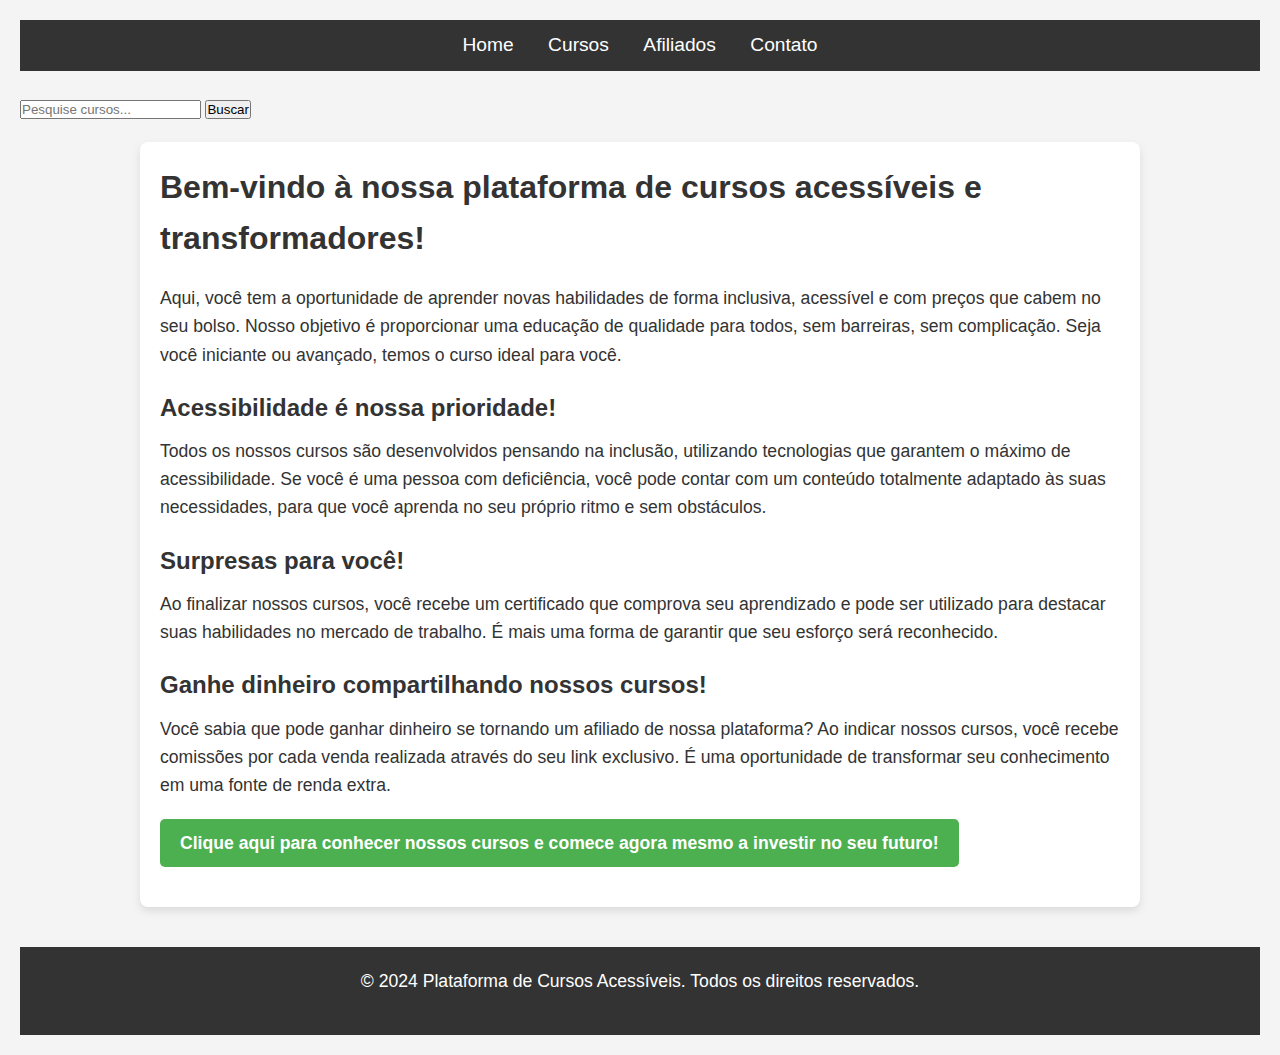
==== index.html @ 611aa99d "add pagina home, botão pesquisar" ====
<!DOCTYPE html>
<html lang="pt-BR">
<head>
  <meta charset="UTF-8">
  <meta name="viewport" content="width=device-width, initial-scale=1.0">
  <title>Plataforma de Cursos Acessíveis</title>
  <link rel="stylesheet" href="assets/css/style.css">
</head>
<body>
  <!-- Menu Persistente -->
  <header>
    <nav>
      <ul>
        <li><a href="index.html">Home</a></li>
        <li><a href="cursos.html">Cursos</a></li>
        <li><a href="afiliados.html">Afiliados</a></li>
        <li><a href="contato.html">Contato</a></li>
      </ul>
    </nav>
  </header>
<br


<section class="pesquisa">
    <input type="text" id="pesquisar" placeholder="Pesquise cursos..." onkeyup="pesquisarCursos()">
    <button onclick="pesquisarCursos()">Buscar</button>
</section>
  <!-- Conteúdo Principal -->
  <main>
    <h1>Bem-vindo à nossa plataforma de cursos acessíveis e transformadores!</h1>
    <p>Aqui, você tem a oportunidade de aprender novas habilidades de forma inclusiva, acessível e com preços que cabem no seu bolso. Nosso objetivo é proporcionar uma educação de qualidade para todos, sem barreiras, sem complicação. Seja você iniciante ou avançado, temos o curso ideal para você.</p>
    <h2>Acessibilidade é nossa prioridade!</h2>
    <p>Todos os nossos cursos são desenvolvidos pensando na inclusão, utilizando tecnologias que garantem o máximo de acessibilidade. Se você é uma pessoa com deficiência, você pode contar com um conteúdo totalmente adaptado às suas necessidades, para que você aprenda no seu próprio ritmo e sem obstáculos.</p>
    <h2>Surpresas para você!</h2>
    <p>Ao finalizar nossos cursos, você recebe um certificado que comprova seu aprendizado e pode ser utilizado para destacar suas habilidades no mercado de trabalho. É mais uma forma de garantir que seu esforço será reconhecido.</p>
    
    <h2>Ganhe dinheiro compartilhando nossos cursos!</h2>
    <p>Você sabia que pode ganhar dinheiro se tornando um afiliado de nossa plataforma? Ao indicar nossos cursos, você recebe comissões por cada venda realizada através do seu link exclusivo. É uma oportunidade de transformar seu conhecimento em uma fonte de renda extra.</p>

    <p><a href="cursos.html" class="btn">Clique aqui para conhecer nossos cursos e comece agora mesmo a investir no seu futuro!</a></p>
  </main>

  <!-- Rodapé -->
  <footer>
    <p>&copy; 2024 Plataforma de Cursos Acessíveis. Todos os direitos reservados.</p>
  </footer>

  <script src="assets/js/main.js"></script>
</body>
</html>
---- assets/css/style.css ----
/* Resetando margens e preenchimentos */
* {
    margin: 0;
    padding: 0;
    box-sizing: border-box;
  }
  
  body {
    font-family: Arial, sans-serif;
    background-color: #f4f4f4;
    color: #333;
    line-height: 1.6;
    padding: 20px;
  }
  
  /* Cabeçalho */
  header {
    background-color: #333;
    color: white;
    padding: 10px 0;
  }
  
  header nav ul {
    list-style: none;
    text-align: center;
  }
  
  header nav ul li {
    display: inline;
    margin: 0 15px;
  }
  
  header nav ul li a {
    color: white;
    text-decoration: none;
    font-size: 1.2em;
  }
  
  header nav ul li a:hover {
    text-decoration: underline;
  }

  .pesquisa {
    text-align: center;
    margin-top: 20px;
    margin-bottom: 40px; /* Espaçamento abaixo da pesquisa */
}

.pesquisa input {
    padding: 10px;
    font-size: 1em;
    width: 60%;
    max-width: 400px;
    border-radius: 4px;
    border: 1px solid #ccc;
}

.pesquisa button {
    padding: 10px 15px;
    font-size: 1em;
    margin-left: 10px;
    background-color: #4CAF50;
    color: white;
    border: none;
    border-radius: 4px;
    cursor: pointer;
}
.pesquisa {
  text-align: center;
  margin-top: 20px;
  margin-bottom: 40px; /* Espaçamento abaixo da pesquisa */
}

.pesquisa input {
  padding: 10px;
  font-size: 1em;
  width: 60%;
  max-width: 400px;
  border-radius: 4px;
  border: 1px solid #ccc;
}

.pesquisa button {
  padding: 10px 15px;
  font-size: 1em;
  margin-left: 10px;
  background-color: #4CAF50;
  color: white;
  border: none;
  border-radius: 4px;
  cursor: pointer;
}

.pesquisa button:hover {
  background-color: #45a049;
}


  /* Conteúdo principal */
  main {
    max-width: 1000px;
    margin: 20px auto;
    background-color: white;
    padding: 20px;
    border-radius: 8px;
    box-shadow: 0 4px 8px rgba(0, 0, 0, 0.1);
  }
  
  h1, h2 {
    color: #333;
  }
  
  h1 {
    font-size: 2em;
    margin-bottom: 20px;
  }
  
  h2 {
    font-size: 1.5em;
    margin-top: 20px;
    margin-bottom: 10px;
  }
  
  p {
    font-size: 1.1em;
    margin-bottom: 20px;
  }
  
  .btn {
    display: inline-block;
    background-color: #4CAF50;
    color: white;
    padding: 10px 20px;
    text-decoration: none;
    border-radius: 5px;
    font-weight: bold;
    transition: background-color 0.3s;
  }
  
  .btn:hover {
    background-color: #45a049;
  }
  
  /* Rodapé */
  footer {
    text-align: center;
    padding: 20px;
    background-color: #333;
    color: white;
    margin-top: 40px;
  }
  
  /* Ajustes para telas pequenas */
  @media (max-width: 768px) {
    header nav ul {
      padding: 0;
    }
  
    header nav ul li {
      display: block;
      margin: 10px 0;
    }
  }
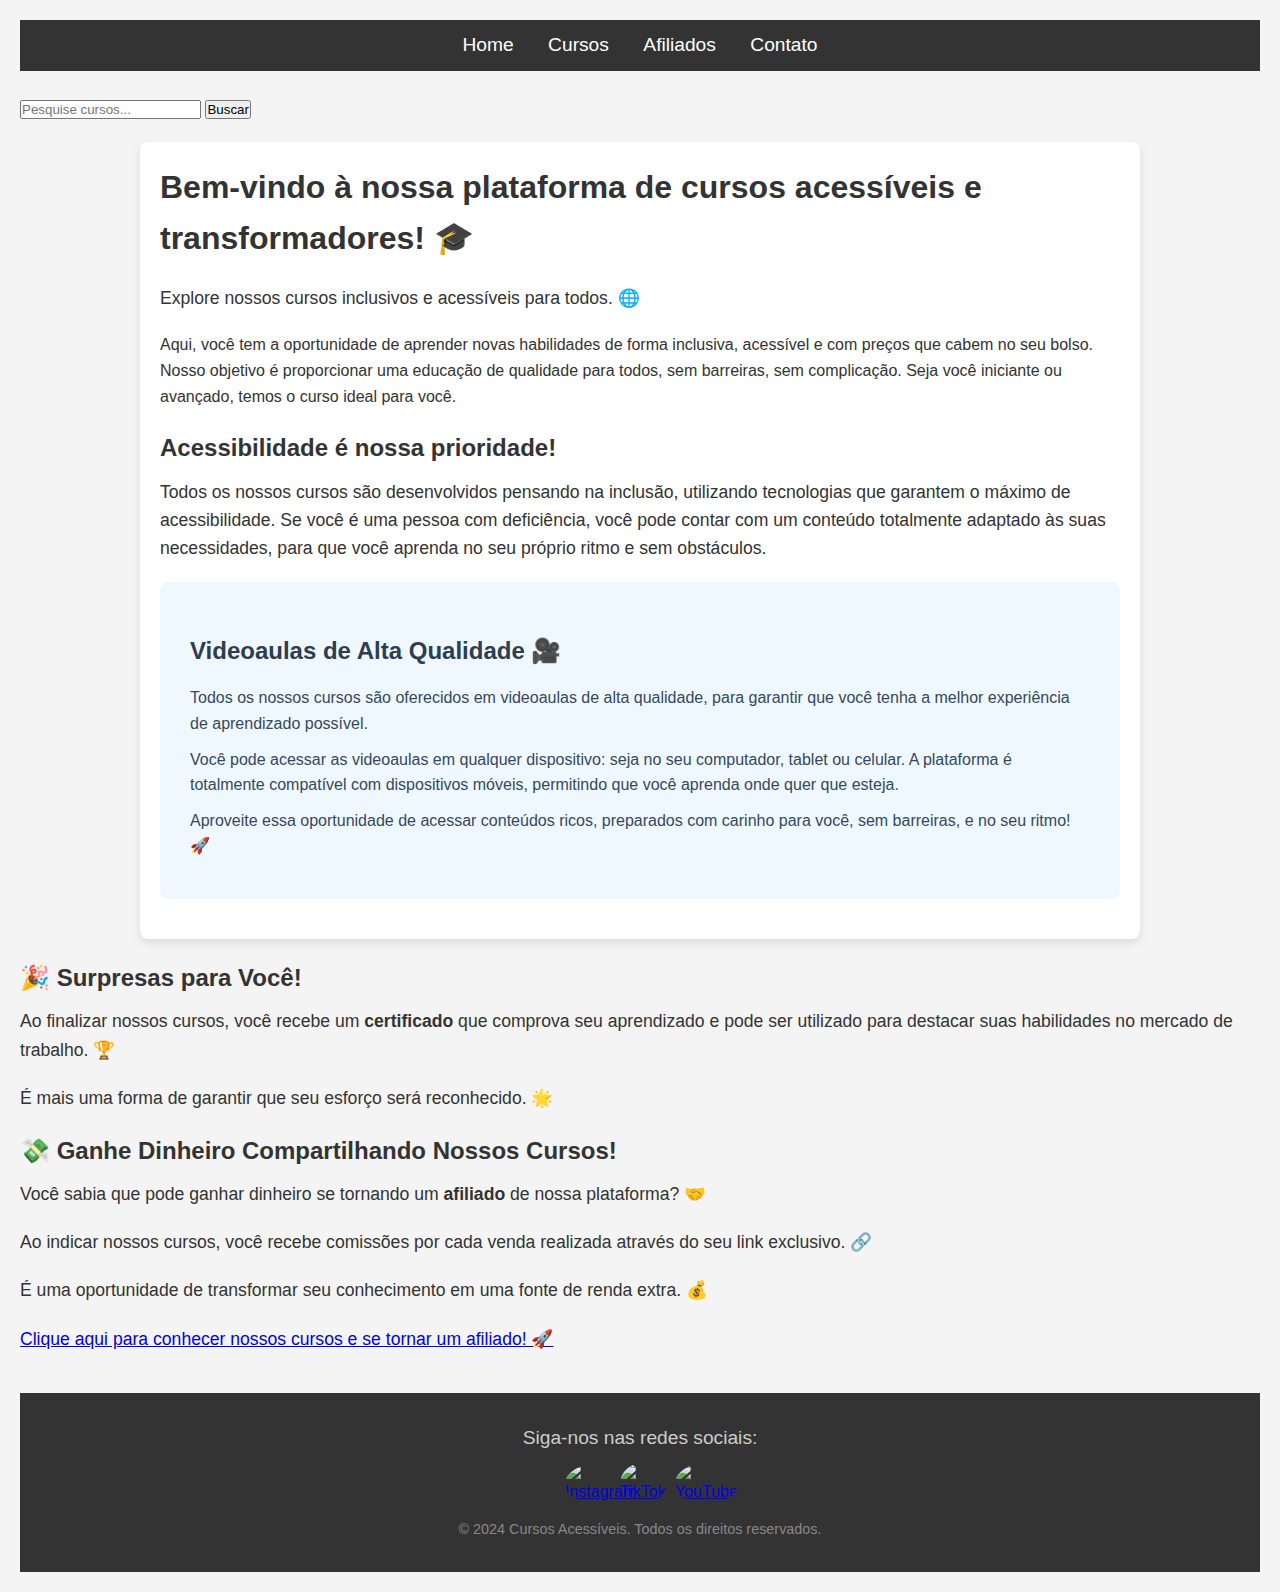
==== commit 12fd3376: "add emoges, links para redes sociais no rodapé" ====
--- a/index.html
+++ b/index.html
@@ -27,24 +27,53 @@
 </section>
   <!-- Conteúdo Principal -->
   <main>
-    <h1>Bem-vindo à nossa plataforma de cursos acessíveis e transformadores!</h1>
+    <h1>Bem-vindo à nossa plataforma de cursos acessíveis e transformadores! 🎓</h1>
+    <p>Explore nossos cursos inclusivos e acessíveis para todos. 🌐</p> <!
     <p>Aqui, você tem a oportunidade de aprender novas habilidades de forma inclusiva, acessível e com preços que cabem no seu bolso. Nosso objetivo é proporcionar uma educação de qualidade para todos, sem barreiras, sem complicação. Seja você iniciante ou avançado, temos o curso ideal para você.</p>
     <h2>Acessibilidade é nossa prioridade!</h2>
     <p>Todos os nossos cursos são desenvolvidos pensando na inclusão, utilizando tecnologias que garantem o máximo de acessibilidade. Se você é uma pessoa com deficiência, você pode contar com um conteúdo totalmente adaptado às suas necessidades, para que você aprenda no seu próprio ritmo e sem obstáculos.</p>
-    <h2>Surpresas para você!</h2>
-    <p>Ao finalizar nossos cursos, você recebe um certificado que comprova seu aprendizado e pode ser utilizado para destacar suas habilidades no mercado de trabalho. É mais uma forma de garantir que seu esforço será reconhecido.</p>
-    
-    <h2>Ganhe dinheiro compartilhando nossos cursos!</h2>
-    <p>Você sabia que pode ganhar dinheiro se tornando um afiliado de nossa plataforma? Ao indicar nossos cursos, você recebe comissões por cada venda realizada através do seu link exclusivo. É uma oportunidade de transformar seu conhecimento em uma fonte de renda extra.</p>
+    <section class="videoaulas">
+        <h2>Videoaulas de Alta Qualidade 🎥 </h2>
+        <p>Todos os nossos cursos são oferecidos em videoaulas de alta qualidade, para garantir que você tenha a melhor experiência de aprendizado possível.</p>
+        <p>Você pode acessar as videoaulas em qualquer dispositivo: seja no seu computador, tablet ou celular. A plataforma é totalmente compatível com dispositivos móveis, permitindo que você aprenda onde quer que esteja.</p>
+        <p>Aproveite essa oportunidade de acessar conteúdos ricos, preparados com carinho para você, sem barreiras, e no seu ritmo! 🚀 </p>
+    </section>
+</main>
+<section class="surpresas">
+    <h2>🎉 Surpresas para Você!</h2> <!-- Emoji de festa -->
+    <p>Ao finalizar nossos cursos, você recebe um <strong>certificado</strong> que comprova seu aprendizado e pode ser utilizado para destacar suas habilidades no mercado de trabalho. 🏆</p> <!-- Emoji de troféu -->
+    <p>É mais uma forma de garantir que seu esforço será reconhecido. 🌟</p> <!-- Emoji de estrela -->
+</section>
 
-    <p><a href="cursos.html" class="btn">Clique aqui para conhecer nossos cursos e comece agora mesmo a investir no seu futuro!</a></p>
-  </main>
+<!-- Seção de Afiliados e Ganhos -->
+<section class="afiliados">
+    <h2>💸 Ganhe Dinheiro Compartilhando Nossos Cursos!</h2> <!-- Emoji de dinheiro -->
+    <p>Você sabia que pode ganhar dinheiro se tornando um <strong>afiliado</strong> de nossa plataforma? 🤝</p> <!-- Emoji de aperto de mão -->
+    <p>Ao indicar nossos cursos, você recebe comissões por cada venda realizada através do seu link exclusivo. 🔗</p> <!-- Emoji de link -->
+    <p>É uma oportunidade de transformar seu conhecimento em uma fonte de renda extra. 💰</p> <!-- Emoji de dinheiro -->
+    <p><a href="pagina-de-afiliados.html" class="btn-afiliado">Clique aqui para conhecer nossos cursos e se tornar um afiliado! 🚀</a></p> <!-- Link para página de afiliados com emoji de foguete -->
+</section>
 
-  <!-- Rodapé -->
-  <footer>
-    <p>&copy; 2024 Plataforma de Cursos Acessíveis. Todos os direitos reservados.</p>
-  </footer>
+<footer class="site-footer">
+  <div class="footer-container">
+      <p>Siga-nos nas redes sociais:</p>
+      <div class="social-links">
+          <a href="https://instagram.com" target="_blank" aria-label="Instagram">
+              <img src="assets/icons/instagram-icon.png" alt="Instagram">
+          </a>
+          <a href="https://tiktok.com" target="_blank" aria-label="TikTok">
+              <img src="assets/icons/tiktok-icon.png" alt="TikTok">
+          </a>
+          <a href="https://youtube.com" target="_blank" aria-label="YouTube">
+              <img src="assets/icons/youtube-icon.png" alt="YouTube">
+          </a>
+      </div>
+      <p class="copyright">© 2024 Cursos Acessíveis. Todos os direitos reservados.</p>
+  </div>
+</footer>
 
-  <script src="assets/js/main.js"></script>
+
+<script src="assets/js/main.js"></script>
+
 </body>
 </html>
--- a/assets/css/style.css
+++ b/assets/css/style.css
@@ -149,7 +149,122 @@
     color: white;
     margin-top: 40px;
   }
-  
+
+  /* Estilo para a nova seção de Videoaulas */
+.videoaulas {
+  background-color: #f0f8ff;  /* Cor de fundo suave */
+  padding: 30px;
+  margin: 20px 0;
+  border-radius: 8px;
+}
+
+.videoaulas h2 {
+  color: #2c3e50;  /* Título em cor escura */
+  font-size: 24px;
+  margin-bottom: 15px;
+}
+
+.videoaulas p {
+  font-size: 16px;
+  color: #34495e;
+  line-height: 1.6;
+  margin-bottom: 10px;
+}
+
+/* Estilização geral do footer */
+.site-footer {
+  background-color: #333;
+  color: #fff;
+  padding: 20px 0;
+  text-align: center;
+  font-family: Arial, sans-serif;
+}
+
+.site-footer .footer-container {
+  max-width: 1200px;
+  margin: 0 auto;
+  padding: 0 15px;
+}
+
+.site-footer p {
+  margin-bottom: 10px;
+  font-size: 1.2rem;
+  color: #ccc;
+}
+
+.site-footer .social-links {
+  display: flex;
+  justify-content: center;
+  gap: 15px;
+}
+
+.site-footer .social-links a {
+  display: inline-block;
+  width: 40px;
+  height: 40px;
+}
+
+.site-footer .social-links img {
+  width: 100%;
+  height: auto;
+  border-radius: 50%;
+  transition: transform 0.3s ease, box-shadow 0.3s ease;
+}
+
+/* Estilização geral do footer */
+.site-footer {
+  background-color: #333;
+  color: #fff;
+  padding: 20px 0;
+  text-align: center;
+  font-family: Arial, sans-serif;
+}
+
+.site-footer .footer-container {
+  max-width: 1200px;
+  margin: 0 auto;
+  padding: 0 15px;
+}
+
+.site-footer p {
+  margin: 10px 0;
+  font-size: 1.2rem;
+  color: #ccc;
+}
+
+.site-footer .social-links {
+  display: flex;
+  justify-content: center;
+  gap: 15px;
+}
+
+.site-footer .social-links a {
+  display: inline-block;
+  width: 40px;
+  height: 40px;
+}
+
+.site-footer .social-links img {
+  width: 100%;
+  height: auto;
+  border-radius: 50%;
+  transition: transform 0.3s ease, box-shadow 0.3s ease;
+}
+
+.site-footer .social-links img:hover {
+  transform: scale(1.1);
+  box-shadow: 0 4px 8px rgba(0, 0, 0, 0.2);
+}
+
+/* Estilo para o copyright */
+.site-footer .copyright {
+  margin-top: 15px;
+  font-size: 0.9rem;
+  color: #888;
+}
+
+
+
   /* Ajustes para telas pequenas */
   @media (max-width: 768px) {
     header nav ul {
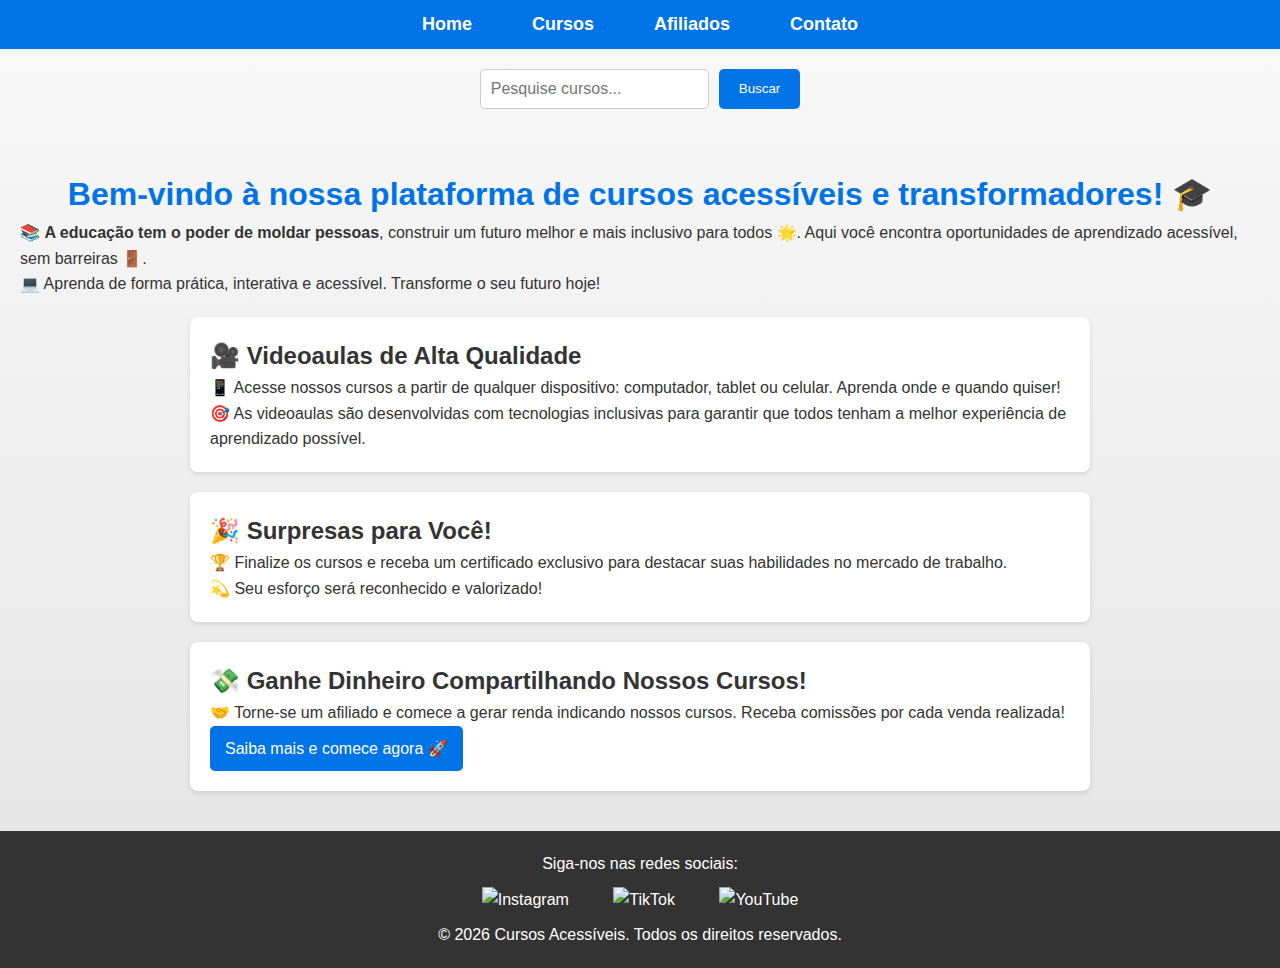
==== commit 49bc941d: "add pagina afiliados e estyles.css" ====
--- a/index.html
+++ b/index.html
@@ -8,72 +8,70 @@
 </head>
 <body>
   <!-- Menu Persistente -->
-  <header>
+  <header role="banner">
     <nav>
-      <ul>
-        <li><a href="index.html">Home</a></li>
-        <li><a href="cursos.html">Cursos</a></li>
-        <li><a href="afiliados.html">Afiliados</a></li>
-        <li><a href="contato.html">Contato</a></li>
+      <ul class="menu">
+        <li><a href="index.html" aria-label="Página inicial">Home</a></li>
+        <li><a href="cursos.html" aria-label="Cursos disponíveis">Cursos</a></li>
+        <li><a href="afiliados.html" aria-label="Programa de Afiliados">Afiliados</a></li>
+        <li><a href="contato.html" aria-label="Página de Contato">Contato</a></li>
       </ul>
     </nav>
   </header>
-<br
 
-
-<section class="pesquisa">
+  <!-- Barra de Pesquisa -->
+  <section class="pesquisa">
     <input type="text" id="pesquisar" placeholder="Pesquise cursos..." onkeyup="pesquisarCursos()">
     <button onclick="pesquisarCursos()">Buscar</button>
-</section>
+  </section>
+
   <!-- Conteúdo Principal -->
   <main>
     <h1>Bem-vindo à nossa plataforma de cursos acessíveis e transformadores! 🎓</h1>
-    <p>Explore nossos cursos inclusivos e acessíveis para todos. 🌐</p> <!
-    <p>Aqui, você tem a oportunidade de aprender novas habilidades de forma inclusiva, acessível e com preços que cabem no seu bolso. Nosso objetivo é proporcionar uma educação de qualidade para todos, sem barreiras, sem complicação. Seja você iniciante ou avançado, temos o curso ideal para você.</p>
-    <h2>Acessibilidade é nossa prioridade!</h2>
-    <p>Todos os nossos cursos são desenvolvidos pensando na inclusão, utilizando tecnologias que garantem o máximo de acessibilidade. Se você é uma pessoa com deficiência, você pode contar com um conteúdo totalmente adaptado às suas necessidades, para que você aprenda no seu próprio ritmo e sem obstáculos.</p>
+    <p>📚 <strong>A educação tem o poder de moldar pessoas</strong>, construir um futuro melhor e mais inclusivo para todos 🌟. Aqui você encontra oportunidades de aprendizado acessível, sem barreiras 🚪.</p>
+    <p>💻 Aprenda de forma prática, interativa e acessível. Transforme o seu futuro hoje!</p>
+
+    <!-- Seção de Videoaulas -->
     <section class="videoaulas">
-        <h2>Videoaulas de Alta Qualidade 🎥 </h2>
-        <p>Todos os nossos cursos são oferecidos em videoaulas de alta qualidade, para garantir que você tenha a melhor experiência de aprendizado possível.</p>
-        <p>Você pode acessar as videoaulas em qualquer dispositivo: seja no seu computador, tablet ou celular. A plataforma é totalmente compatível com dispositivos móveis, permitindo que você aprenda onde quer que esteja.</p>
-        <p>Aproveite essa oportunidade de acessar conteúdos ricos, preparados com carinho para você, sem barreiras, e no seu ritmo! 🚀 </p>
+      <h2>🎥 Videoaulas de Alta Qualidade</h2>
+      <p>📱 Acesse nossos cursos a partir de qualquer dispositivo: computador, tablet ou celular. Aprenda onde e quando quiser!</p>
+      <p>🎯 As videoaulas são desenvolvidas com tecnologias inclusivas para garantir que todos tenham a melhor experiência de aprendizado possível.</p>
     </section>
-</main>
-<section class="surpresas">
-    <h2>🎉 Surpresas para Você!</h2> <!-- Emoji de festa -->
-    <p>Ao finalizar nossos cursos, você recebe um <strong>certificado</strong> que comprova seu aprendizado e pode ser utilizado para destacar suas habilidades no mercado de trabalho. 🏆</p> <!-- Emoji de troféu -->
-    <p>É mais uma forma de garantir que seu esforço será reconhecido. 🌟</p> <!-- Emoji de estrela -->
-</section>
 
-<!-- Seção de Afiliados e Ganhos -->
-<section class="afiliados">
-    <h2>💸 Ganhe Dinheiro Compartilhando Nossos Cursos!</h2> <!-- Emoji de dinheiro -->
-    <p>Você sabia que pode ganhar dinheiro se tornando um <strong>afiliado</strong> de nossa plataforma? 🤝</p> <!-- Emoji de aperto de mão -->
-    <p>Ao indicar nossos cursos, você recebe comissões por cada venda realizada através do seu link exclusivo. 🔗</p> <!-- Emoji de link -->
-    <p>É uma oportunidade de transformar seu conhecimento em uma fonte de renda extra. 💰</p> <!-- Emoji de dinheiro -->
-    <p><a href="pagina-de-afiliados.html" class="btn-afiliado">Clique aqui para conhecer nossos cursos e se tornar um afiliado! 🚀</a></p> <!-- Link para página de afiliados com emoji de foguete -->
-</section>
+    <!-- Seção de Surpresas -->
+    <section class="surpresas">
+      <h2>🎉 Surpresas para Você!</h2>
+      <p>🏆 Finalize os cursos e receba um certificado exclusivo para destacar suas habilidades no mercado de trabalho.</p>
+      <p>💫 Seu esforço será reconhecido e valorizado!</p>
+    </section>
 
-<footer class="site-footer">
-  <div class="footer-container">
+    <!-- Seção de Afiliados -->
+    <section class="afiliados">
+      <h2>💸 Ganhe Dinheiro Compartilhando Nossos Cursos!</h2>
+      <p>🤝 Torne-se um afiliado e comece a gerar renda indicando nossos cursos. Receba comissões por cada venda realizada!</p>
+      <p><a href="pagina-de-afiliados.html" class="btn-afiliado">Saiba mais e comece agora 🚀</a></p>
+    </section>
+  </main>
+
+  <!-- Rodapé -->
+  <footer class="site-footer">
+    <div class="footer-container">
       <p>Siga-nos nas redes sociais:</p>
       <div class="social-links">
-          <a href="https://instagram.com" target="_blank" aria-label="Instagram">
-              <img src="assets/icons/instagram-icon.png" alt="Instagram">
-          </a>
-          <a href="https://tiktok.com" target="_blank" aria-label="TikTok">
-              <img src="assets/icons/tiktok-icon.png" alt="TikTok">
-          </a>
-          <a href="https://youtube.com" target="_blank" aria-label="YouTube">
-              <img src="assets/icons/youtube-icon.png" alt="YouTube">
-          </a>
+        <a href="https://instagram.com" target="_blank" aria-label="Instagram">
+          <img src="assets/icons/instagram-icon.png" alt="Instagram">
+        </a>
+        <a href="https://tiktok.com" target="_blank" aria-label="TikTok">
+          <img src="assets/icons/tiktok-icon.png" alt="TikTok">
+        </a>
+        <a href="https://youtube.com" target="_blank" aria-label="YouTube">
+          <img src="assets/icons/youtube-icon.png" alt="YouTube">
+        </a>
       </div>
-      <p class="copyright">© 2024 Cursos Acessíveis. Todos os direitos reservados.</p>
-  </div>
-</footer>
+      <p class="copyright">© <span id="ano-atual"></span> Cursos Acessíveis. Todos os direitos reservados.</p>
+    </div>
+  </footer>
 
-
-<script src="assets/js/main.js"></script>
-
+  <script src="assets/js/main.js"></script>
 </body>
 </html>
--- a/assets/css/style.css
+++ b/assets/css/style.css
@@ -1,279 +1,323 @@
-/* Resetando margens e preenchimentos */
-* {
-    margin: 0;
-    padding: 0;
-    box-sizing: border-box;
-  }
-  
-  body {
-    font-family: Arial, sans-serif;
-    background-color: #f4f4f4;
-    color: #333;
-    line-height: 1.6;
-    padding: 20px;
-  }
-  
-  /* Cabeçalho */
-  header {
-    background-color: #333;
-    color: white;
-    padding: 10px 0;
-  }
-  
-  header nav ul {
-    list-style: none;
-    text-align: center;
-  }
-  
-  header nav ul li {
-    display: inline;
-    margin: 0 15px;
-  }
-  
-  header nav ul li a {
-    color: white;
-    text-decoration: none;
-    font-size: 1.2em;
-  }
-  
-  header nav ul li a:hover {
-    text-decoration: underline;
-  }
-
-  .pesquisa {
-    text-align: center;
-    margin-top: 20px;
-    margin-bottom: 40px; /* Espaçamento abaixo da pesquisa */
-}
-
-.pesquisa input {
-    padding: 10px;
-    font-size: 1em;
-    width: 60%;
-    max-width: 400px;
-    border-radius: 4px;
-    border: 1px solid #ccc;
-}
-
-.pesquisa button {
-    padding: 10px 15px;
-    font-size: 1em;
-    margin-left: 10px;
-    background-color: #4CAF50;
-    color: white;
-    border: none;
-    border-radius: 4px;
-    cursor: pointer;
-}
+/* Reset */
+body {
+  margin: 0;
+  font-family: Arial, sans-serif;
+  background: linear-gradient(to bottom, #f9f9f9, #e3e3e3);
+  color: #333;
+}
+
+/* Menu */
+header nav ul.menu {
+  display: flex;
+  justify-content: center;
+  background-color: #0073e6;
+  padding: 10px;
+  list-style: none;
+}
+
+header nav ul.menu li a {
+  color: white;
+  text-decoration: none;
+  font-weight: bold;
+  margin: 0 15px;
+}
+
+header nav ul.menu li a:hover {
+  text-decoration: underline;
+}
+
+/* Barra de Pesquisa */
 .pesquisa {
-  text-align: center;
-  margin-top: 20px;
-  margin-bottom: 40px; /* Espaçamento abaixo da pesquisa */
+  display: flex;
+  justify-content: center;
+  margin: 20px 0;
 }
 
 .pesquisa input {
   padding: 10px;
-  font-size: 1em;
-  width: 60%;
-  max-width: 400px;
-  border-radius: 4px;
+  font-size: 16px;
   border: 1px solid #ccc;
+  border-radius: 5px;
+  margin-right: 10px;
 }
 
 .pesquisa button {
+  padding: 10px 20px;
+  background-color: #0073e6;
+  color: white;
+  border: none;
+  border-radius: 5px;
+  cursor: pointer;
+}
+
+.pesquisa button:hover {
+  background-color: #005bb5;
+}
+
+/* Conteúdo Principal */
+main h1 {
+  text-align: center;
+  color: #0073e6;
+  margin-top: 20px;
+}
+
+main section {
+  margin: 20px auto;
+  padding: 20px;
+  max-width: 900px;
+  background: #fff;
+  border-radius: 8px;
+  box-shadow: 0 2px 5px rgba(0, 0, 0, 0.1);
+}
+
+/* Botão Afiliados */
+.btn-afiliado {
+  display: inline-block;
   padding: 10px 15px;
-  font-size: 1em;
-  margin-left: 10px;
-  background-color: #4CAF50;
-  color: white;
-  border: none;
-  border-radius: 4px;
-  cursor: pointer;
-}
-
-.pesquisa button:hover {
-  background-color: #45a049;
-}
-
-
-  /* Conteúdo principal */
-  main {
-    max-width: 1000px;
-    margin: 20px auto;
-    background-color: white;
-    padding: 20px;
-    border-radius: 8px;
-    box-shadow: 0 4px 8px rgba(0, 0, 0, 0.1);
-  }
+  background-color: #0073e6;
+  color: white;
+  text-decoration: none;
+  border-radius: 5px;
+}
+
+.btn-afiliado:hover {
+  background-color: #005bb5;
+}
+
+/* Rodapé */
+.site-footer {
+  background: #333;
+  color: white;
+  text-align: center;
+  padding: 20px 10px;
+}
+
+.footer-container .social-links img {
+  width: 30px;
+  margin: 0 10px;
+}
+
+footer .copyright {
+  margin-top: 10px;
   
-  h1, h2 {
-    color: #333;
-  }
-  
-  h1 {
-    font-size: 2em;
-    margin-bottom: 20px;
-  }
-  
-  h2 {
-    font-size: 1.5em;
-    margin-top: 20px;
-    margin-bottom: 10px;
-  }
-  
-  p {
-    font-size: 1.1em;
-    margin-bottom: 20px;
-  }
-  
-  .btn {
-    display: inline-block;
-    background-color: #4CAF50;
-    color: white;
-    padding: 10px 20px;
-    text-decoration: none;
-    border-radius: 5px;
-    font-weight: bold;
-    transition: background-color 0.3s;
-  }
-  
-  .btn:hover {
-    background-color: #45a049;
-  }
-  
-  /* Rodapé */
-  footer {
-    text-align: center;
-    padding: 20px;
-    background-color: #333;
-    color: white;
-    margin-top: 40px;
-  }
-
-  /* Estilo para a nova seção de Videoaulas */
-.videoaulas {
-  background-color: #f0f8ff;  /* Cor de fundo suave */
+}
+
+/* Resetando margens e paddings padrões */
+* {
+  margin: 0;
+  padding: 0;
+  box-sizing: border-box;
+}
+
+body {
+  font-family: Arial, sans-serif;
+  line-height: 1.6;
+  color: #333;
+  background-color: #f4f4f4;
+}
+
+/* Header */
+header nav ul {
+  list-style: none;
+  display: flex;
+  justify-content: center;
+  background-color: #333;
+  padding: 10px 0;
+}
+
+header nav ul li {
+  margin: 0 15px;
+}
+
+header nav ul li a {
+  color: white;
+  text-decoration: none;
+  font-size: 18px;
+}
+
+header nav ul li a:hover {
+  color: #ffcc00;
+}
+
+/* Seção Principal */
+main {
+  padding: 20px;
+}
+
+/* Seção Introdução */
+.afiliados-intro {
+  background-color: #ffffff;
+  text-align: center;
+  padding: 40px 20px;
+  margin-bottom: 30px;
+}
+
+.afiliados-intro h1 {
+  font-size: 32px;
+  color: #333;
+}
+
+.afiliados-intro p {
+  font-size: 18px;
+  margin: 20px 0;
+}
+
+.btn-consultor {
+  display: inline-block;
+  background-color: #ffcc00;
+  color: #333;
+  padding: 10px 20px;
+  font-size: 18px;
+  border-radius: 5px;
+  text-decoration: none;
+  margin-top: 20px;
+}
+
+.btn-consultor:hover {
+  background-color: #ff9900;
+}
+
+/* Como Funciona */
+.como-funciona {
+  background-color: #f9f9f9;
   padding: 30px;
-  margin: 20px 0;
-  border-radius: 8px;
-}
-
-.videoaulas h2 {
-  color: #2c3e50;  /* Título em cor escura */
-  font-size: 24px;
+  margin-bottom: 30px;
+}
+
+.como-funciona h2 {
+  font-size: 28px;
+  margin-bottom: 20px;
+}
+
+.como-funciona ol {
+  font-size: 18px;
+}
+
+.como-funciona ol li {
   margin-bottom: 15px;
 }
 
-.videoaulas p {
-  font-size: 16px;
-  color: #34495e;
-  line-height: 1.6;
-  margin-bottom: 10px;
-}
-
-/* Estilização geral do footer */
+/* Benefícios */
+.beneficios {
+  padding: 30px;
+  background-color: #ffffff;
+  margin-bottom: 30px;
+}
+
+.beneficios h2 {
+  font-size: 28px;
+  margin-bottom: 20px;
+}
+
+.beneficios ul {
+  list-style: none;
+  font-size: 18px;
+}
+
+.beneficios ul li {
+  margin-bottom: 15px;
+}
+
+.btn-grupo {
+  display: inline-block;
+  background-color: #008CBA;
+  color: white;
+  padding: 10px 20px;
+  font-size: 18px;
+  border-radius: 5px;
+  text-decoration: none;
+  margin-top: 20px;
+}
+
+.btn-grupo:hover {
+  background-color: #005f7a;
+}
+
+/* Seção de Materiais */
+.materiais {
+  padding: 30px;
+  background-color: #f9f9f9;
+  margin-bottom: 30px;
+}
+
+.materiais h2 {
+  font-size: 28px;
+  margin-bottom: 20px;
+}
+
+.materiais ul {
+  list-style: none;
+  font-size: 18px;
+}
+
+.materiais ul li {
+  margin-bottom: 15px;
+}
+
+/* Comece Agora */
+.comece-agora {
+  background-color: #ffffff;
+  text-align: center;
+  padding: 40px 20px;
+}
+
+.comece-agora h2 {
+  font-size: 28px;
+  margin-bottom: 20px;
+}
+
+.comece-agora p {
+  font-size: 18px;
+  margin-bottom: 15px;
+}
+
+.comece-agora .btn-consultor,
+.comece-agora .btn-grupo {
+  margin-top: 15px;
+}
+
+/* Footer */
 .site-footer {
   background-color: #333;
-  color: #fff;
-  padding: 20px 0;
-  text-align: center;
-  font-family: Arial, sans-serif;
-}
-
-.site-footer .footer-container {
-  max-width: 1200px;
-  margin: 0 auto;
-  padding: 0 15px;
-}
-
-.site-footer p {
-  margin-bottom: 10px;
-  font-size: 1.2rem;
-  color: #ccc;
+  color: white;
+  padding: 20px;
+  text-align: center;
 }
 
 .site-footer .social-links {
-  display: flex;
-  justify-content: center;
-  gap: 15px;
+  margin: 10px 0;
 }
 
 .site-footer .social-links a {
-  display: inline-block;
-  width: 40px;
-  height: 40px;
-}
-
-.site-footer .social-links img {
-  width: 100%;
-  height: auto;
-  border-radius: 50%;
-  transition: transform 0.3s ease, box-shadow 0.3s ease;
-}
-
-/* Estilização geral do footer */
-.site-footer {
-  background-color: #333;
-  color: #fff;
-  padding: 20px 0;
-  text-align: center;
-  font-family: Arial, sans-serif;
-}
-
-.site-footer .footer-container {
-  max-width: 1200px;
-  margin: 0 auto;
-  padding: 0 15px;
-}
-
-.site-footer p {
-  margin: 10px 0;
-  font-size: 1.2rem;
-  color: #ccc;
-}
-
-.site-footer .social-links {
-  display: flex;
-  justify-content: center;
-  gap: 15px;
-}
-
-.site-footer .social-links a {
-  display: inline-block;
-  width: 40px;
-  height: 40px;
-}
-
-.site-footer .social-links img {
-  width: 100%;
-  height: auto;
-  border-radius: 50%;
-  transition: transform 0.3s ease, box-shadow 0.3s ease;
-}
-
-.site-footer .social-links img:hover {
-  transform: scale(1.1);
-  box-shadow: 0 4px 8px rgba(0, 0, 0, 0.2);
-}
-
-/* Estilo para o copyright */
-.site-footer .copyright {
-  margin-top: 15px;
-  font-size: 0.9rem;
-  color: #888;
-}
-
-
-
-  /* Ajustes para telas pequenas */
-  @media (max-width: 768px) {
-    header nav ul {
-      padding: 0;
-    }
-  
-    header nav ul li {
-      display: block;
-      margin: 10px 0;
-    }
-  }
-  +  color: white;
+  margin: 0 10px;
+  text-decoration: none;
+}
+
+.site-footer .social-links a:hover {
+  color: #ffcc00;
+}
+
+/* Responsividade */
+@media (max-width: 768px) {
+  .afiliados-intro h1 {
+    font-size: 24px;
+  }
+
+  .afiliados-intro p {
+    font-size: 16px;
+  }
+
+  .beneficios ul,
+  .materiais ul {
+    font-size: 16px;
+  }
+
+  .comece-agora h2 {
+    font-size: 24px;
+  }
+
+  .comece-agora p {
+    font-size: 16px;
+  }
+}
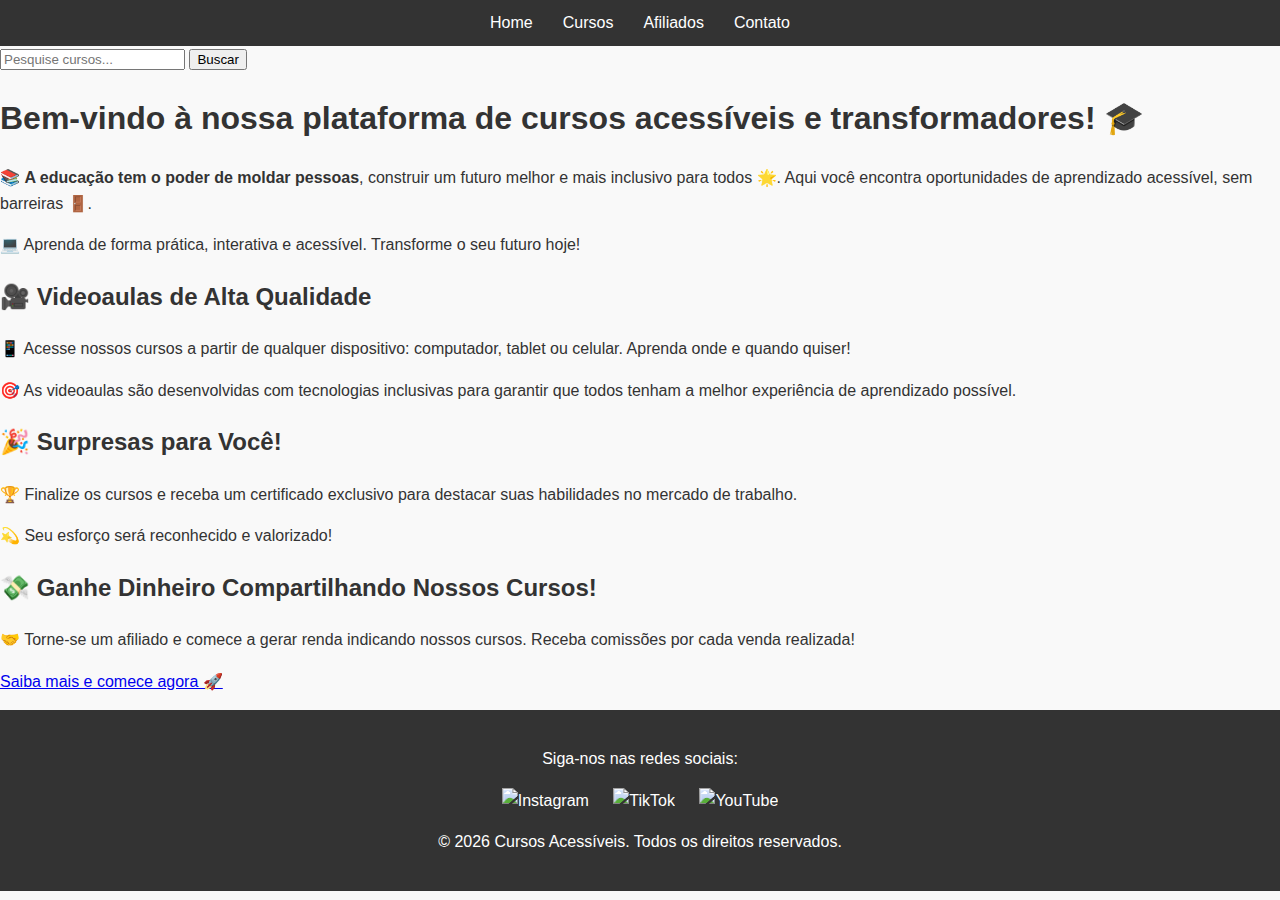
==== commit 9272ac96: "add biblioteca de icones, melhorias na página detalhe cursos, afiliados" ====
--- a/index.html
+++ b/index.html
@@ -19,12 +19,16 @@
     </nav>
   </header>
 
-  <!-- Barra de Pesquisa -->
-  <section class="pesquisa">
-    <input type="text" id="pesquisar" placeholder="Pesquise cursos..." onkeyup="pesquisarCursos()">
-    <button onclick="pesquisarCursos()">Buscar</button>
-  </section>
+<!-- Barra de Pesquisa -->
+<section class="pesquisa">
+  <input type="text" id="pesquisar" placeholder="Pesquise cursos..." onkeyup="pesquisarCursos()" />
+  <button onclick="pesquisarCursos()">Buscar</button>
+</section>
 
+<!-- Resultados da Pesquisa (Aqui vamos exibir os cursos filtrados) -->
+<section id="resultados-cursos">
+  <!-- Os resultados aparecerão aqui -->
+</section>
   <!-- Conteúdo Principal -->
   <main>
     <h1>Bem-vindo à nossa plataforma de cursos acessíveis e transformadores! 🎓</h1>
--- a/assets/css/style.css
+++ b/assets/css/style.css
@@ -1,128 +1,25 @@
-/* Reset */
+/* === Estilos Globais (Compartilhados entre todas as páginas) === */
 body {
+  font-family: Arial, sans-serif;
   margin: 0;
-  font-family: Arial, sans-serif;
-  background: linear-gradient(to bottom, #f9f9f9, #e3e3e3);
+  padding: 0;
+  line-height: 1.6;
+  background-color: #f9f9f9;
   color: #333;
 }
 
-/* Menu */
-header nav ul.menu {
+header {
+  background: #333;
+  color: #fff;
+  padding: 10px 0;
+}
+
+header nav ul {
+  list-style: none;
+  padding: 0;
+  margin: 0;
   display: flex;
   justify-content: center;
-  background-color: #0073e6;
-  padding: 10px;
-  list-style: none;
-}
-
-header nav ul.menu li a {
-  color: white;
-  text-decoration: none;
-  font-weight: bold;
-  margin: 0 15px;
-}
-
-header nav ul.menu li a:hover {
-  text-decoration: underline;
-}
-
-/* Barra de Pesquisa */
-.pesquisa {
-  display: flex;
-  justify-content: center;
-  margin: 20px 0;
-}
-
-.pesquisa input {
-  padding: 10px;
-  font-size: 16px;
-  border: 1px solid #ccc;
-  border-radius: 5px;
-  margin-right: 10px;
-}
-
-.pesquisa button {
-  padding: 10px 20px;
-  background-color: #0073e6;
-  color: white;
-  border: none;
-  border-radius: 5px;
-  cursor: pointer;
-}
-
-.pesquisa button:hover {
-  background-color: #005bb5;
-}
-
-/* Conteúdo Principal */
-main h1 {
-  text-align: center;
-  color: #0073e6;
-  margin-top: 20px;
-}
-
-main section {
-  margin: 20px auto;
-  padding: 20px;
-  max-width: 900px;
-  background: #fff;
-  border-radius: 8px;
-  box-shadow: 0 2px 5px rgba(0, 0, 0, 0.1);
-}
-
-/* Botão Afiliados */
-.btn-afiliado {
-  display: inline-block;
-  padding: 10px 15px;
-  background-color: #0073e6;
-  color: white;
-  text-decoration: none;
-  border-radius: 5px;
-}
-
-.btn-afiliado:hover {
-  background-color: #005bb5;
-}
-
-/* Rodapé */
-.site-footer {
-  background: #333;
-  color: white;
-  text-align: center;
-  padding: 20px 10px;
-}
-
-.footer-container .social-links img {
-  width: 30px;
-  margin: 0 10px;
-}
-
-footer .copyright {
-  margin-top: 10px;
-  
-}
-
-/* Resetando margens e paddings padrões */
-* {
-  margin: 0;
-  padding: 0;
-  box-sizing: border-box;
-}
-
-body {
-  font-family: Arial, sans-serif;
-  line-height: 1.6;
-  color: #333;
-  background-color: #f4f4f4;
-}
-
-/* Header */
-header nav ul {
-  list-style: none;
-  display: flex;
-  justify-content: center;
-  background-color: #333;
-  padding: 10px 0;
 }
 
 header nav ul li {
@@ -130,194 +27,142 @@
 }
 
 header nav ul li a {
-  color: white;
+  color: #fff;
   text-decoration: none;
-  font-size: 18px;
+  font-size: 16px;
 }
 
 header nav ul li a:hover {
-  color: #ffcc00;
+  text-decoration: underline;
 }
 
-/* Seção Principal */
-main {
-  padding: 20px;
+footer.site-footer {
+  background: #333;
+  color: #fff;
+  text-align: center;
+  padding: 20px 0;
 }
 
-/* Seção Introdução */
+footer .social-links a {
+  margin: 0 10px;
+  color: #fff;
+  text-decoration: none;
+}
+
+footer .social-links a:hover {
+  text-decoration: underline;
+}
+
+/* === Estilos para Ícones FontAwesome === */
+i {
+  margin-right: 5px;
+  color: #2a4d69; /* Cor padrão para ícones */
+}
+
+header i, footer i {
+  color: #fff; /* Cor especial para ícones no menu e rodapé */
+}
+
+/* === Estilos Específicos para a Página Afiliados === */
 .afiliados-intro {
-  background-color: #ffffff;
   text-align: center;
-  padding: 40px 20px;
-  margin-bottom: 30px;
+  background-color: #f0f8ff;
+  padding: 20px;
+  margin: 20px auto;
 }
 
 .afiliados-intro h1 {
-  font-size: 32px;
-  color: #333;
+  font-size: 2em;
+  color: #2a4d69;
 }
 
 .afiliados-intro p {
-  font-size: 18px;
-  margin: 20px 0;
+  font-size: 1.2em;
+  margin: 15px 0;
 }
 
-.btn-consultor {
+.afiliados-intro .btn-consultor {
   display: inline-block;
-  background-color: #ffcc00;
-  color: #333;
+  background-color: #ff9800;
+  color: #fff;
   padding: 10px 20px;
-  font-size: 18px;
+  text-decoration: none;
   border-radius: 5px;
-  text-decoration: none;
-  margin-top: 20px;
+  font-size: 1em;
 }
 
-.btn-consultor:hover {
-  background-color: #ff9900;
+.afiliados-intro .btn-consultor:hover {
+  background-color: #e68900;
 }
 
-/* Como Funciona */
-.como-funciona {
-  background-color: #f9f9f9;
-  padding: 30px;
-  margin-bottom: 30px;
+.como-funciona, .beneficios, .materiais, .comece-agora {
+  background: #fff;
+  margin: 20px;
+  padding: 20px;
+  border: 1px solid #ddd;
+  border-radius: 10px;
 }
 
-.como-funciona h2 {
-  font-size: 28px;
-  margin-bottom: 20px;
+.como-funciona h2, 
+.beneficios h2, 
+.materiais h2, 
+.comece-agora h2 {
+  font-size: 1.5em;
+  margin-bottom: 15px;
+  color: #444;
 }
 
-.como-funciona ol {
-  font-size: 18px;
+.como-funciona ol, .beneficios ul, .materiais ul {
+  margin: 0;
+  padding: 0 20px;
 }
 
-.como-funciona ol li {
-  margin-bottom: 15px;
+.como-funciona ol li, 
+.beneficios ul li, 
+.materiais ul li {
+  margin: 10px 0;
+  list-style: none;
 }
 
-/* Benefícios */
-.beneficios {
-  padding: 30px;
-  background-color: #ffffff;
-  margin-bottom: 30px;
+.como-funciona ol li i, 
+.beneficios ul li i, 
+.materiais ul li i {
+  font-size: 1.2em;
+  vertical-align: middle; /* Centraliza os ícones verticalmente */
 }
 
-.beneficios h2 {
-  font-size: 28px;
-  margin-bottom: 20px;
-}
-
-.beneficios ul {
-  list-style: none;
-  font-size: 18px;
-}
-
-.beneficios ul li {
-  margin-bottom: 15px;
+.beneficios ul li::before, 
+.materiais ul li::before {
+  content: '✔ ';
+  color: #2a4d69;
+  font-weight: bold;
 }
 
 .btn-grupo {
   display: inline-block;
-  background-color: #008CBA;
-  color: white;
+  background-color: #4caf50;
+  color: #fff;
   padding: 10px 20px;
-  font-size: 18px;
+  text-decoration: none;
   border-radius: 5px;
-  text-decoration: none;
-  margin-top: 20px;
+  font-size: 1em;
+  margin-top: 10px;
 }
 
 .btn-grupo:hover {
-  background-color: #005f7a;
+  background-color: #43a047;
 }
 
-/* Seção de Materiais */
-.materiais {
-  padding: 30px;
-  background-color: #f9f9f9;
-  margin-bottom: 30px;
+.cta-buttons a {
+  margin: 10px;
 }
 
-.materiais h2 {
-  font-size: 28px;
-  margin-bottom: 20px;
+/* === Ajustes Específicos para Ícones em Diferentes Seções === */
+.afiliados-intro i,
+.como-funciona i,
+.beneficios i,
+.materiais i,
+.comece-agora i {
+  color: #ff9800; /* Ícones relacionados ao tema de afiliados */
+  font-size: 1.3em;
 }
-
-.materiais ul {
-  list-style: none;
-  font-size: 18px;
-}
-
-.materiais ul li {
-  margin-bottom: 15px;
-}
-
-/* Comece Agora */
-.comece-agora {
-  background-color: #ffffff;
-  text-align: center;
-  padding: 40px 20px;
-}
-
-.comece-agora h2 {
-  font-size: 28px;
-  margin-bottom: 20px;
-}
-
-.comece-agora p {
-  font-size: 18px;
-  margin-bottom: 15px;
-}
-
-.comece-agora .btn-consultor,
-.comece-agora .btn-grupo {
-  margin-top: 15px;
-}
-
-/* Footer */
-.site-footer {
-  background-color: #333;
-  color: white;
-  padding: 20px;
-  text-align: center;
-}
-
-.site-footer .social-links {
-  margin: 10px 0;
-}
-
-.site-footer .social-links a {
-  color: white;
-  margin: 0 10px;
-  text-decoration: none;
-}
-
-.site-footer .social-links a:hover {
-  color: #ffcc00;
-}
-
-/* Responsividade */
-@media (max-width: 768px) {
-  .afiliados-intro h1 {
-    font-size: 24px;
-  }
-
-  .afiliados-intro p {
-    font-size: 16px;
-  }
-
-  .beneficios ul,
-  .materiais ul {
-    font-size: 16px;
-  }
-
-  .comece-agora h2 {
-    font-size: 24px;
-  }
-
-  .comece-agora p {
-    font-size: 16px;
-  }
-}
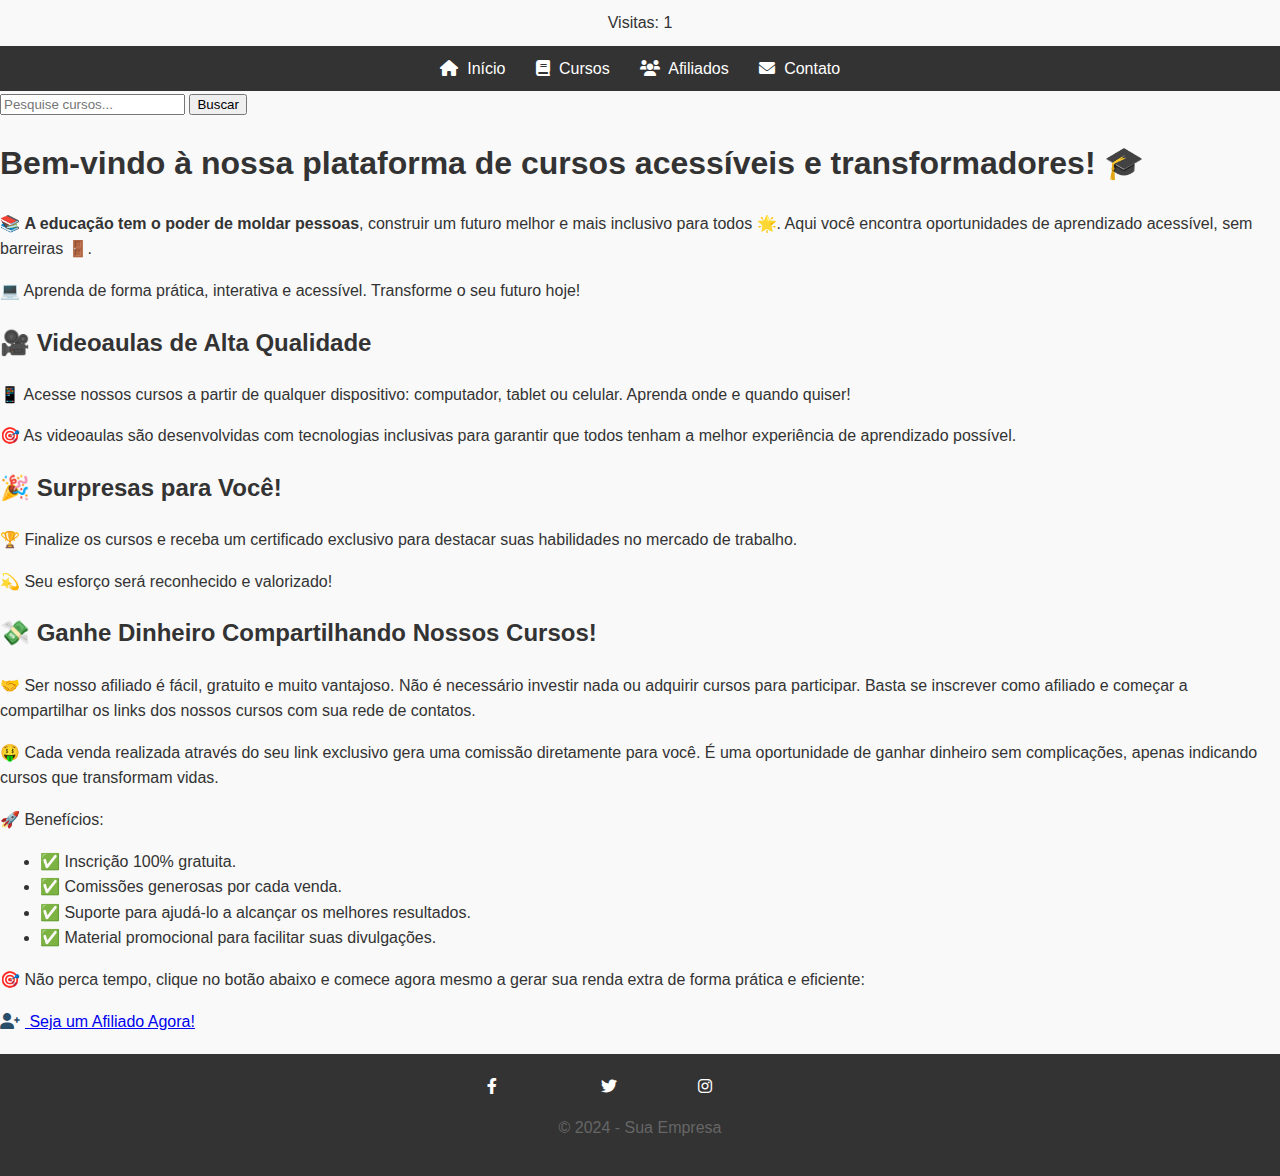
==== commit 27ca605f: "melhorias no visual, implementação de contador de visitas na paginahome" ====
--- a/index.html
+++ b/index.html
@@ -5,30 +5,65 @@
   <meta name="viewport" content="width=device-width, initial-scale=1.0">
   <title>Plataforma de Cursos Acessíveis</title>
   <link rel="stylesheet" href="assets/css/style.css">
+  <!-- Inclusão do FontAwesome -->
+  <link href="https://cdnjs.cloudflare.com/ajax/libs/font-awesome/6.0.0-beta3/css/all.min.css" rel="stylesheet">
+  <style>
+    /* Estilo para o contador de visitas */
+    #contador-visitas {
+      text-align: center;
+      font-size: 1rem;
+      margin: 10px 0;
+      color: #333;
+    }
+
+    /* Estilo para o rodapé */
+    .site-footer {
+      text-align: center;
+      margin-top: 20px;
+      padding: 10px;
+      background: #f1f1f1;
+    }
+    .site-footer .social-links a {
+      margin: 0 10px;
+      color: #333;
+      text-decoration: none;
+    }
+    .site-footer .social-links a:hover {
+      text-decoration: underline;
+    }
+    .site-footer p {
+      margin-top: 15px;
+      color: #666;
+    }
+  </style>
 </head>
 <body>
-  <!-- Menu Persistente -->
-  <header role="banner">
+  <!-- Contador de Visitas -->
+  <div id="contador-visitas"></div>
+
+  <!-- Menu -->
+  <header>
     <nav>
-      <ul class="menu">
-        <li><a href="index.html" aria-label="Página inicial">Home</a></li>
-        <li><a href="cursos.html" aria-label="Cursos disponíveis">Cursos</a></li>
-        <li><a href="afiliados.html" aria-label="Programa de Afiliados">Afiliados</a></li>
-        <li><a href="contato.html" aria-label="Página de Contato">Contato</a></li>
+      <ul>
+        <li><a href="index.html"><i class="fas fa-home"></i> Início</a></li>
+        <li><a href="cursos.html"><i class="fas fa-book"></i> Cursos</a></li>
+        <li><a href="afiliados.html"><i class="fas fa-users"></i> Afiliados</a></li>
+        <li><a href="contato.html"><i class="fas fa-envelope"></i> Contato</a></li>
       </ul>
     </nav>
   </header>
 
-<!-- Barra de Pesquisa -->
-<section class="pesquisa">
-  <input type="text" id="pesquisar" placeholder="Pesquise cursos..." onkeyup="pesquisarCursos()" />
-  <button onclick="pesquisarCursos()">Buscar</button>
-</section>
+  <!-- Barra de Pesquisa -->
+  <section class="pesquisa">
+    <input type="text" id="pesquisar" placeholder="Pesquise cursos..." onkeyup="pesquisarCursos()" />
+    <button onclick="pesquisarCursos()">Buscar</button>
+  </section>
 
-<!-- Resultados da Pesquisa (Aqui vamos exibir os cursos filtrados) -->
-<section id="resultados-cursos">
-  <!-- Os resultados aparecerão aqui -->
-</section>
+  <!-- Resultados da Pesquisa -->
+  <section id="resultados-cursos">
+    <!-- Os resultados aparecerão aqui -->
+  </section>
+
   <!-- Conteúdo Principal -->
   <main>
     <h1>Bem-vindo à nossa plataforma de cursos acessíveis e transformadores! 🎓</h1>
@@ -52,30 +87,48 @@
     <!-- Seção de Afiliados -->
     <section class="afiliados">
       <h2>💸 Ganhe Dinheiro Compartilhando Nossos Cursos!</h2>
-      <p>🤝 Torne-se um afiliado e comece a gerar renda indicando nossos cursos. Receba comissões por cada venda realizada!</p>
-      <p><a href="pagina-de-afiliados.html" class="btn-afiliado">Saiba mais e comece agora 🚀</a></p>
+      <p>🤝 Ser nosso afiliado é fácil, gratuito e muito vantajoso. Não é necessário investir nada ou adquirir cursos para participar. Basta se inscrever como afiliado e começar a compartilhar os links dos nossos cursos com sua rede de contatos.</p>
+      <p>🤑 Cada venda realizada através do seu link exclusivo gera uma comissão diretamente para você. É uma oportunidade de ganhar dinheiro sem complicações, apenas indicando cursos que transformam vidas.</p>
+      <p>🚀 Benefícios:</p>
+      <ul>
+        <li>✅ Inscrição 100% gratuita.</li>
+        <li>✅ Comissões generosas por cada venda.</li>
+        <li>✅ Suporte para ajudá-lo a alcançar os melhores resultados.</li>
+        <li>✅ Material promocional para facilitar suas divulgações.</li>
+      </ul>
+      <p>🎯 Não perca tempo, clique no botão abaixo e comece agora mesmo a gerar sua renda extra de forma prática e eficiente:</p>
+      <a href="afiliados.html" class="btn-afiliado"><i class="fas fa-user-plus"></i> Seja um Afiliado Agora!</a>
     </section>
   </main>
 
   <!-- Rodapé -->
   <footer class="site-footer">
-    <div class="footer-container">
-      <p>Siga-nos nas redes sociais:</p>
-      <div class="social-links">
-        <a href="https://instagram.com" target="_blank" aria-label="Instagram">
-          <img src="assets/icons/instagram-icon.png" alt="Instagram">
-        </a>
-        <a href="https://tiktok.com" target="_blank" aria-label="TikTok">
-          <img src="assets/icons/tiktok-icon.png" alt="TikTok">
-        </a>
-        <a href="https://youtube.com" target="_blank" aria-label="YouTube">
-          <img src="assets/icons/youtube-icon.png" alt="YouTube">
-        </a>
-      </div>
-      <p class="copyright">© <span id="ano-atual"></span> Cursos Acessíveis. Todos os direitos reservados.</p>
+    <div class="social-links">
+      <a href="https://facebook.com" target="_blank"><i class="fab fa-facebook-f"></i> Facebook</a>
+      <a href="https://twitter.com" target="_blank"><i class="fab fa-twitter"></i> Twitter</a>
+      <a href="https://instagram.com" target="_blank"><i class="fab fa-instagram"></i> Instagram</a>
     </div>
+    <p>&copy; 2024 - Sua Empresa</p>
   </footer>
 
+  <!-- Script para o contador de visitas -->
+  <script>
+    // Recupera o número de visitas do localStorage
+    let visitas = localStorage.getItem('contador-visitas') || 0;
+
+    // Incrementa o número de visitas
+    visitas++;
+
+    // Salva o número atualizado no localStorage
+    localStorage.setItem('contador-visitas', visitas);
+
+    // Exibe o contador no site
+    document.addEventListener('DOMContentLoaded', () => {
+      document.getElementById('contador-visitas').textContent = `Visitas: ${visitas}`;
+    });
+  </script>
+
+  <!-- Script principal -->
   <script src="assets/js/main.js"></script>
 </body>
 </html>
--- a/assets/css/style.css
+++ b/assets/css/style.css
@@ -53,7 +53,7 @@
   text-decoration: underline;
 }
 
-/* === Estilos para Ícones FontAwesome === */
+/* === Estilos Específicos para Ícones (FontAwesome) === */
 i {
   margin-right: 5px;
   color: #2a4d69; /* Cor padrão para ícones */
@@ -63,7 +63,7 @@
   color: #fff; /* Cor especial para ícones no menu e rodapé */
 }
 
-/* === Estilos Específicos para a Página Afiliados === */
+/* === Estilos Específicos para a Página "Afiliados" === */
 .afiliados-intro {
   text-align: center;
   background-color: #f0f8ff;
@@ -166,3 +166,46 @@
   color: #ff9800; /* Ícones relacionados ao tema de afiliados */
   font-size: 1.3em;
 }
+
+/* === Estilos para a Página "Contato" === */
+form {
+  margin: 20px;
+  padding: 20px;
+  background: #fff;
+  border: 1px solid #ddd;
+  border-radius: 10px;
+}
+
+form label {
+  font-weight: bold;
+}
+
+form input, form select, form textarea {
+  width: 100%;
+  margin-top: 5px;
+  margin-bottom: 15px;
+  padding: 10px;
+  border: 1px solid #ddd;
+  border-radius: 5px;
+  font-size: 1em;
+}
+
+form button {
+  background-color: #4caf50;
+  color: #fff;
+  padding: 10px 20px;
+  border: none;
+  border-radius: 5px;
+  font-size: 1em;
+  cursor: pointer;
+}
+
+form button:hover {
+  background-color: #43a047;
+}
+
+.contact-icons i {
+  color: #ff9800;
+  font-size: 1.5em;
+  margin-right: 10px;
+}
